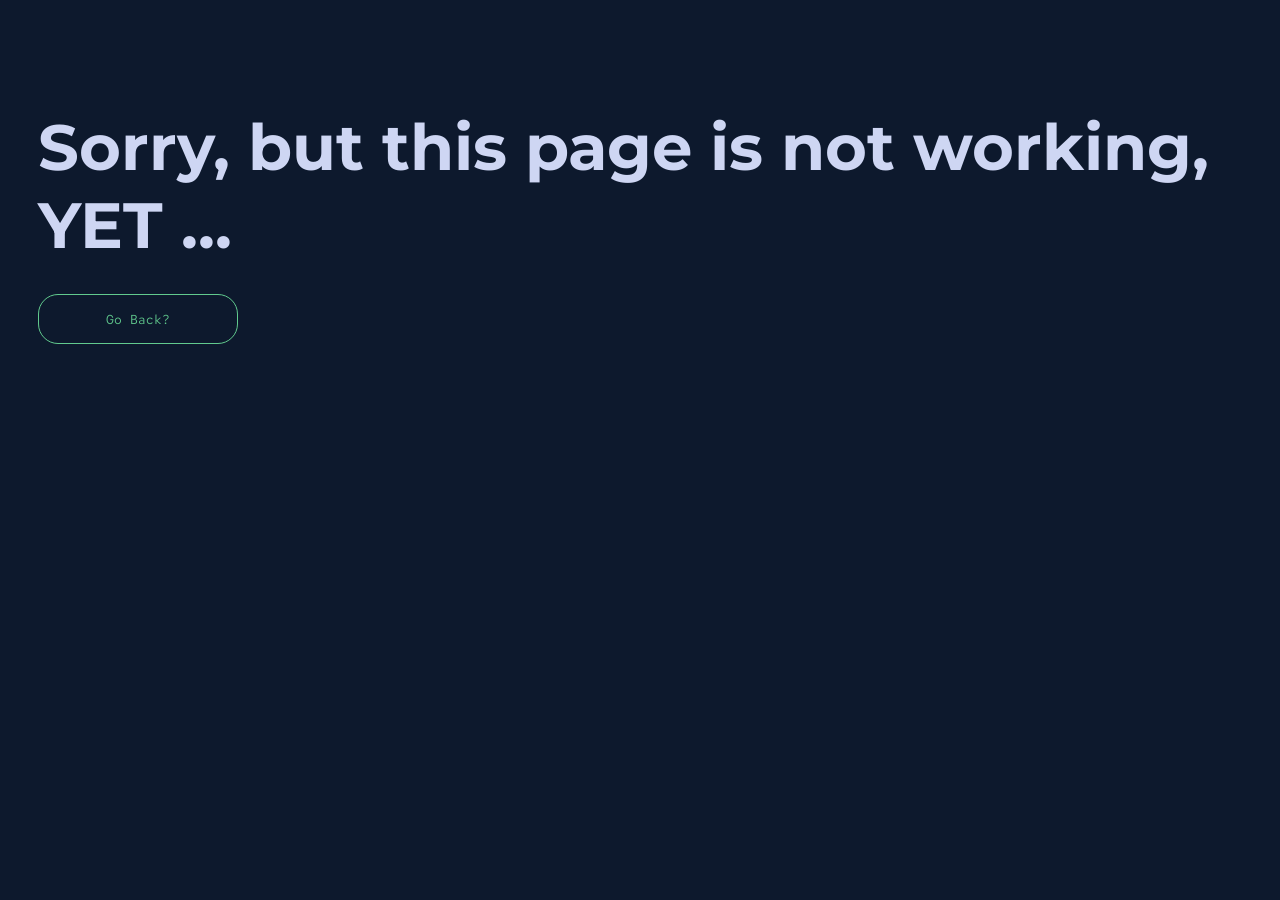
==== blog.html @ 38781072 "New Website" ====
<!DOCTYPE html>
<html lang="en">
<head>
	<meta charset="UTF-8">
	<meta http-equiv="X-UA-Compatible" content="IE=edge">
	<meta name="viewport" content="width=device-width, initial-scale=1.0">

	<!--Font API-->
	<link rel="preconnect" href="https://fonts.googleapis.com"> 
	<link rel="preconnect" href="https://fonts.gstatic.com" crossorigin> 
	<link href="https://fonts.googleapis.com/css2?family=Montserrat:ital,wght@0,400;0,600;0,800;1,400;1,600&family=Red+Hat+Mono:ital,wght@0,400;0,600;1,300;1,400&display=swap" rel="stylesheet">

	<link rel="stylesheet" href="css/styles.css">	
	<meta name="Abe's Blog" content="Abe's Blog.">

	<title>Abe's Tech Blog</title>
</head>
<body style="padding-top: 100px">
	<h1>Sorry, but this page is not working, YET ...</h1>
	<a href="index.html"><button style="margin-top: 30px" class="blog_button">Go Back?</button></a>

</body>
</html>
---- css/styles.css ----
/*
COLOR PALETTE
rgb(206, 214,243)  - Almost White
rgb(138, 146,173)  - Gray (Main)
rgb(13,25,45)      - Almost Blue (Background)
rgb(97, 202, 142)  - Bright Green (Accent Color)

rgb(20, 34, 62)    - Background Hover
*/

/* Global Styles
----------------------------------------------*/

html {
  background-color: rgb(13, 25, 45);
  margin-right: 8%;
  margin-left: 8%;
  width: auto;
  scroll-behavior: smooth;
}

body {
  color: rgb(138, 146, 173);
  margin-right: 90px;
  margin-left: 90px;
  padding-left: 150px;
  padding-right: 150px;
}

* {
  font-family: "Montserrat", sans-serif;
}

/* ------------------------------------------------ */

.main_welcome {
  /* height: 900px; */
  /* margin-bottom: 55%; */
  min-height: 80vh;
  width: 100%;
  padding-top: 15%;
}

#about p{
  width: 80%;
}

.scroll_down {
  height: 50px;
  width: 30px;
  border: 2px solid rgb(138, 146, 173);
  position: absolute;
  left: 50%;
  bottom: 20px;
  border-radius: 50px;
  cursor: pointer;
  margin-bottom: 40px;
  z-index: 1;
}

.scroll_down::before,
.scroll_down::after {
  content: "";
  position: absolute;
  top: 20%;
  left: 50%;
  border: 2px solid rgb(97, 202, 142);
  height: 10px;
  width: 10px;
  transform: translate(-50%, -100%) rotate(45deg);
  border-top: transparent;
  border-left: transparent;
  animation: scroll_down 1.5s ease-in-out infinite;
  z-index: 1;
}

.scroll_down::after {
  top: 30%;
  animation-delay: 0.3s;
  z-index: 1;
}
@keyframes scroll_down {
  0% {
    opacity: 0;
  }
  30% {
    opacity: 1;
  }
  60% {
    opacity: 1;
  }
  100% {
    opacity: 0;
    top: 90%;
  }
}

/* ------------------------------------------------ */

h1 {
  font-size: 400%;
  margin-top: 0;
  margin-bottom: 0;
  color: rgb(206, 214, 243);
}

.gray_h1 {
  color: rgb(138, 146, 173);
}

h2 {
  padding-top: 30px;
  color: rgb(206, 214, 243);
  font-size: 200%;
}

h3 {
  color: rgb(206, 214, 243);
  margin-bottom: 0;
}

h4 {
  font-family: "Red Hat Mono";
  font-size: 120%;
  color: rgb(97, 202, 142);
  padding-bottom: 0px;
  margin-left: 1%;
  margin-bottom: 5px;
}

h5 {
  font-family: "Red Hat Mono";
  padding-top: 0;
  margin-top: 0;
}

/* -------------------------------------------------- */

.one_h2::before {
  font-family: "Red Hat Mono";
  content: "01. ";
  font-size: 80%;
  color: rgb(97, 202, 142);
  font-weight: bold;
}

h2::after {
  display: block;
  content: "";
  margin-top: 10px;
  border-bottom: 1px solid rgb(97, 202, 142);
  width: 5%;
}

.two_h2::before {
  font-family: "Red Hat Mono";
  content: "02. ";
  font-size: 80%;
  color: rgb(97, 202, 142);
  font-weight: bold;
}

.three_h2::before {
  font-family: "Red Hat Mono";
  content: "03. ";
  font-size: 80%;
  color: rgb(97, 202, 142);
  font-weight: bold;
}

.four_h2::before {
  font-family: "Red Hat Mono";
  content: "04. ";
  font-size: 80%;
  color: rgb(97, 202, 142);
  font-weight: bold;
}

.blog_title {
  color: rgb(97, 202, 142);
}

#projects a,
#blog a{
    text-decoration: none;
    color: rgb(97, 202, 142);
    text-transform: uppercase;
    font-weight: 10;
}

/* -------------------------------------------------- */

.blog_button {
  height: 50px;
  width: 200px;
  background-color: rgb(13, 25, 45);
  color: rgb(97, 202, 142);
  border: 1px solid rgb(97, 202, 142); /* Green */
  font-family: "Red Hat Mono";
  font-size: 80%;
  margin-top: 10px;
  margin-bottom: 20px;
  border-radius: 20px;
  -webkit-transition: 0.5s;
  transition: 0.5s;
}
.blog_button:hover {
  background-color: rgb(97, 202, 142); /* Green */
  color: white;
  border-radius: 5px;
  -webkit-transition: 0.5s;
  transition: 0.5s;
}

.blog2_button,
.resume_button {
  height: 40px;
  width: 80px;
  background-color: rgb(13, 25, 45);
  color: rgb(97, 202, 142);
  border: 1px solid rgb(97, 202, 142); /* Green */
  font-family: "Red Hat Mono";
  font-size: 80%;
  margin-top: 10px;
  margin-bottom: 20px;
  border-radius: 20px;
  -webkit-transition: 0.5s;
  transition: 0.5s;
}
.blog2_button:hover,
.resume_button:hover {
  background-color: rgb(97, 202, 142); /* Green */
  color: white;
  border-radius: 5px;
  -webkit-transition: 0.5s;
  transition: 0.5s;
}

/* --------------------------------------------------- */

p {
  /* width: 70%; */
  line-height: 1.5;
}

.title_p {
  width: 40%;
}

a {
  text-decoration: none;
}

.resume_top {
  margin-right: 10px;
}

/* ----------------------------------------------*/
header {
  margin: 0;
  margin-top: 20px;
  width: 100%;
  text-align: right;
  position: absolute;
  right: 3rem;
  z-index: 1;
}

.nav a {
  font-family: "Red Hat Mono";
  color: rgb(138, 146, 173);
  text-decoration: none;
  margin-right: 2%;
}

.nav a:hover {
  color: rgb(97, 202, 142);
  -webkit-transition: 0.5s;
  transition: 0.5s;
}

.one::before {
  content: "01. ";
  color: rgb(97, 202, 142);
  font-weight: bold;
}

.two::before {
  content: "02. ";
  color: rgb(97, 202, 142);
  font-weight: bold;
}

.three::before {
  content: "03. ";
  color: rgb(97, 202, 142);
  font-weight: bold;
}

.four::before {
  content: "04. ";
  color: rgb(97, 202, 142);
  font-weight: bold;
}

/* ------------------------------------------------ */

.section {
  margin-bottom: 10%;
}

.important {
  color: rgb(97, 202, 142);
}

/* ----------------------------------------------- */

.left{
  float: left;
  margin-bottom: 30px;
}

.right {
  float: right;
  margin-left: 20px
}

#portrait_image {

  opacity: 0.7;
  border: 3px solid rgb(97, 202, 142);
  border-radius: 20%;
  -webkit-transition: 0.5s;
  transition: 0.5s;
  margin-bottom: 50px;
}

#portrait_image:hover {
  opacity: 1;
  border: 10px solid rgb(97, 202, 142);
  -webkit-transition: 0.5s;
  transition: 0.5s;
}

/* --------------------------------------------- */

.tabs {
  /* border: 1px solid #cccccc; */
  display: flex;
}

.tabs__sidebar {
  width: 170px;
  flex-shrink: 0;
  background: rgb(13, 25, 45);
  border-left: 5px solid rgb(138, 146, 173);
}

.tabs__button {
  font-family: "Red Hat Mono";
  color: rgb(138, 146, 173);
  display: block;
  padding: 10px;
  background: rgb(13, 25, 45);
  font-size: 120%;
  border: none;
  width: 100%;
  outline: none;
  cursor: pointer;
  -webkit-transition: 0.5s;
  transition: 0.5s;
  margin-bottom: 10%;
  margin-top: 5px;
}

.tabs__button:active {
  color: rgb(97, 202, 142);
  background: rgb(13, 25, 45);
}

.tabs__button--active {
  color: rgb(97, 202, 142);
  font-weight: bold;
  border-left: 7px solid rgb(97, 202, 142);
}

.tabs__button:hover {
  background: rgb(20, 34, 62);
  -webkit-transition: 0.5s;
  transition: 0.5s;
}

.tabs__content {
  padding: 15px;
  font-size: 0.8 rem;
  display: none;
}

.tabs__content--active {
  display: block;
}

.tabs__content > :first-child {
  margin-top: 0;
}

/* ---------------------------------------------- */

footer p {
  margin-top: 60px;
  color: rgb(138, 146, 173);
}

footer a {
  color: rgb(97, 202, 142);
  text-decoration: none;
}

.row h4 {
  color: rgb(206, 214, 243);
}

/* ---------------------------------------------- */

.projects_button,
.blog3_button {
  height: 50px;
  width: 200px;
  background-color: rgb(13, 25, 45);
  color: rgb(97, 202, 142);
  border: 1px solid rgb(97, 202, 142); /* Green */
  font-family: "Red Hat Mono";
  font-size: 80%;
  margin-top: 30px;
  border-radius: 20px;
  -webkit-transition: 0.5s;
  transition: 0.5s;
}
.projects_button:hover,
.blog3_button:hover {
  background-color: rgb(97, 202, 142); /* Green */
  color: white;
  border-radius: 5px;
  -webkit-transition: 0.5s;
  transition: 0.5s;
}


/* ---------------------------------------------- */

.mobile_header {
  display: none;
  position: flex;
  top: 0px;
  right: 30px;
}


/* ---------------------------------------------- */
@media only screen and (max-width: 1400px) {
  html {
    margin-right: 1%;
    margin-left: 1%;
  }

  body {
    color: rgb(138, 146, 173);
    margin-right: 5px;
    margin-left: 5px;
    padding-left: 20px;
    padding-right: 20px;
  }
  .links {
    display: none;
  }  

}

@media only screen and (max-width: 920px) {
  .navbar_mobile {
    display: block;
  }

  html {
    margin-right: 1%;
    margin-left: 1%;
  }

  body {
    color: rgb(138, 146, 173);
    margin-right: 5px;
    margin-left: 5px;
    padding-left: 20px;
    padding-right: 20px;
  }

  .nav a {
    display: none;
  }

  .scroll_down {
    display: none;
  }

  .links {
    display: none;
  }

  .intro-scroll {
    display: none;  
  }

  .title_p{
    width: 90%;
  }

  .main_welcome h4,
  .main_welcome h1{
    font-size: 40;
  }

  .main_welcome {
    margin-top: 20%;
  }

  .navbar_mobile {
    display: block;
}

.mobile_header {
  display: block;
}

.added {
  display: none;
}
/* 
#portrait_image {
  height: 50%;
  width: 50%;
}  */


}

@media only screen and (max-width: 320px) {
  .links {
    display: none;
  }
  html {
    width: 50%;
  }

  .main_welcome {
    margin-top: 150%;
  }

  .navbar_mobile {
    font-size: 20px;
}

.navbar_mobile img {
  width: 35px;
  height: 35px;
}
.hamburger_btn .fa-bars,
.hamburger_btn .fa-times-circle {
    top: 30px;
    left: 7%;
    font-size: 35px;
}


.mobile_header {
  display: block;
}

}

.contact-link img {
  transform: translate(-50%, -100%) rotate(270deg);
  -webkit-transition: 0.3s;
  transition: 0.3s;
}

.contact-link img:hover {
  filter: brightness(250%);
  transform: translate(-50%, -100%) rotate(270deg);
  -webkit-transition: 0.3s;
  transition: 0.3s;
}

.intro-grid {
  background-image: url(/content/svg/pattern-dot-grid.svg);
  background-size: 24px 24px;
  opacity: 0.1;
  position: absolute;
  top: 20%;
  right: 0;
  bottom: 0;
  left: 40%;
}

.intro-scroll {
  font-family: "Red Hat Mono";
  line-height: 2;
  text-transform: uppercase;
  letter-spacing: 0.2rem;
  position: absolute;
  bottom: 5rem;
  /* left: 24px; */
  z-index: 1;
}

.intro-scroll a {
  font-family: "Red Hat Mono";
  font-size: 70%;
  display: inline-block;
  color: rgba(255, 255, 255, 0.3);
  text-decoration: none;
  position: relative;
  padding-right: 80px;
  z-index: 2;
}

.intro-scroll a::after {
  content: "";
  position: absolute;
  top: 50%;
  right: 0;
  height: 1px;
  width: 72px;
  background-color: rgb(97, 202, 142);
  z-index: 1;
}

.shadow {
  box-shadow: 0 10px 30px 0 rgba(67, 80, 98, 0.24),
    0 2px 4px 0 rgba(67, 80, 98, 0.1) !important;
}

.feature-item {
  transition: all 0.2s ease-in-out 0s !important;
  min-height: 200px;
  padding-right: 30px;
  padding-left: 30px;
}

.feature-item:hover {
  transform: translateY(-13px);
}

.grid-container {
  display: grid;
  grid-template-columns: 1fr 1fr;
  grid-gap: 20px;
}

.grid-container p {
  width: 100%;
  margin-bottom: 30px;
}

.grid-container-blog {
  display: grid;
  grid-template-columns: 1fr 1fr;
  grid-gap: 20px;

  display: flex;
  justify-content: space-between;
}

/* ------------------------------------------------------ */
.ss-go-top {
  position: absolute;
  top: -1px;
  right: 6rem;
  z-index: 2;
}

.ss-go-top a {
  display: block;
  background: rgba(255, 255, 255, 0.05);
  text-decoration: none;
  margin: 0;
  padding: 0;
  border: 0 none;
  height: 60px;
  width: 60px;
  line-height: 60px;
  text-align: center;
  color: white;
  text-transform: uppercase;
  transition: all 0.3s;
  background-repeat: no-repeat;
  background-position: center center;
  background-image: url(../images/icons/icon-arrow-up.svg);
  background-size: 10px 16px;
  position: relative;
}

.ss-go-top a:hover,
.ss-go-top a:focus {
  background-color: #cf1767;
  color: #ffffff;
}

.ss-go-top::before {
  content: "";
  display: block;
  width: 1px;
  height: 100px;
  background-color: rgba(255, 255, 255, 0.05);
  position: absolute;
  top: -115px;
  left: 50%;
}

.ss-go-top::after {
  content: "back to top";
  display: block;
  float: left;
  width: 120px;
  font-size: 1.2rem;
  line-height: 30px;
  text-transform: uppercase;
  letter-spacing: 0.2rem;
  color: rgba(255, 255, 255, 0.15);
  transition: all 0.5s;
  -webkit-transform: rotate(-90deg);
  transform: rotate(-90deg);
  -webkit-transform-origin: left bottom;
  -ms-transform-origin: left bottom;
  transform-origin: left bottom;
  position: absolute;
  left: calc(30px + 15px);
  top: -165px;
}

.contact-link {
  font-family: "Red Hat Mono";
  line-height: 2;
  position: absolute;
  /* bottom: 9rem; */
  left: 8rem;
  z-index: 1;
  transform: translate(-50%, -100%) rotate(90deg);
}

.contact-link::after {
  content: "";
  /* margin-left: 20px; */
  margin-top: -35px;
  position: absolute;
  top: 50%;
  height: 1px;
  width: 72px;
  background-color: rgb(97, 202, 142);
  z-index: 1;
}

.contact-link a {
  font-family: "Red Hat Mono";
  color: rgb(206, 214, 243);
  text-decoration: none;
  z-index: 2;
  -webkit-transition: 0.5s;
  transition: 0.5s;
}

.contact-link a:hover {
  color: rgb(97, 202, 142);
  -webkit-transition: 0.5s;
  transition: 0.5s;
}

.email-link {
  font-family: "Red Hat Mono";
  line-height: 2;
  position: absolute;
  /* bottom: 7.5rem; */
  right: 0rem;
  z-index: 1;
  transform: translate(-50%, -100%) rotate(90deg);
}

.email-link::after {
  content: "";
  position: absolute;
  top: 50%;
  margin-left: 10px;
  /* left: 0;    */
  height: 1px;
  width: 29px;
  background-color: rgb(97, 202, 142);
  z-index: 1;
}

.email-link a {
  font-family: "Red Hat Mono";
  color: rgb(138, 146, 173);
  text-decoration: none;
  z-index: 2;
  -webkit-transition: 0.5s;
  transition: 0.5s;
}

.email-link a:hover {
  color: #ffffff;
  -webkit-transition: 0.5s;
  transition: 0.5s;
}
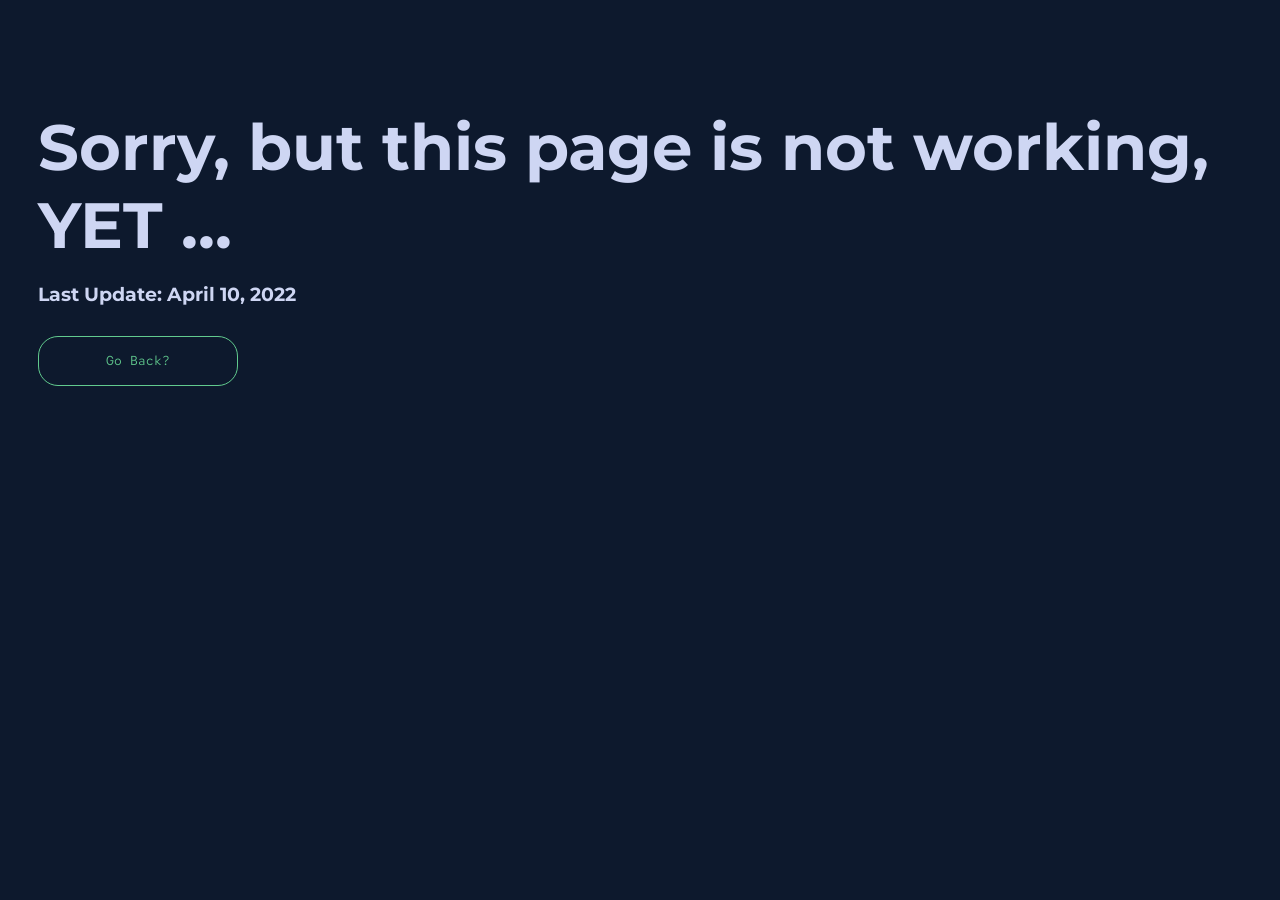
==== commit 12f00ca7: "Imp to UI Mobile" ====
--- a/blog.html
+++ b/blog.html
@@ -17,6 +17,7 @@
 </head>
 <body style="padding-top: 100px">
 	<h1>Sorry, but this page is not working, YET ...</h1>
+	<h3>Last Update: April 10, 2022</h3>
 	<a href="index.html"><button style="margin-top: 30px" class="blog_button">Go Back?</button></a>
 
 </body>
--- a/css/styles.css
+++ b/css/styles.css
@@ -41,7 +41,7 @@
   padding-top: 15%;
 }
 
-#about p{
+#about p {
   width: 80%;
 }
 
@@ -134,6 +134,10 @@
   margin-top: 0;
 }
 
+#mobile {
+  display: none;
+}
+
 /* -------------------------------------------------- */
 
 .one_h2::before {
@@ -181,11 +185,11 @@
 }
 
 #projects a,
-#blog a{
-    text-decoration: none;
-    color: rgb(97, 202, 142);
-    text-transform: uppercase;
-    font-weight: 10;
+#blog a {
+  text-decoration: none;
+  color: rgb(97, 202, 142);
+  text-transform: uppercase;
+  font-weight: 10;
 }
 
 /* -------------------------------------------------- */
@@ -315,18 +319,17 @@
 
 /* ----------------------------------------------- */
 
-.left{
+.left {
   float: left;
   margin-bottom: 30px;
 }
 
 .right {
   float: right;
-  margin-left: 20px
+  margin-left: 20px;
 }
 
 #portrait_image {
-
   opacity: 0.7;
   border: 3px solid rgb(97, 202, 142);
   border-radius: 20%;
@@ -445,7 +448,6 @@
   transition: 0.5s;
 }
 
-
 /* ---------------------------------------------- */
 
 .mobile_header {
@@ -455,127 +457,7 @@
   right: 30px;
 }
 
-
 /* ---------------------------------------------- */
-@media only screen and (max-width: 1400px) {
-  html {
-    margin-right: 1%;
-    margin-left: 1%;
-  }
-
-  body {
-    color: rgb(138, 146, 173);
-    margin-right: 5px;
-    margin-left: 5px;
-    padding-left: 20px;
-    padding-right: 20px;
-  }
-  .links {
-    display: none;
-  }  
-
-}
-
-@media only screen and (max-width: 920px) {
-  .navbar_mobile {
-    display: block;
-  }
-
-  html {
-    margin-right: 1%;
-    margin-left: 1%;
-  }
-
-  body {
-    color: rgb(138, 146, 173);
-    margin-right: 5px;
-    margin-left: 5px;
-    padding-left: 20px;
-    padding-right: 20px;
-  }
-
-  .nav a {
-    display: none;
-  }
-
-  .scroll_down {
-    display: none;
-  }
-
-  .links {
-    display: none;
-  }
-
-  .intro-scroll {
-    display: none;  
-  }
-
-  .title_p{
-    width: 90%;
-  }
-
-  .main_welcome h4,
-  .main_welcome h1{
-    font-size: 40;
-  }
-
-  .main_welcome {
-    margin-top: 20%;
-  }
-
-  .navbar_mobile {
-    display: block;
-}
-
-.mobile_header {
-  display: block;
-}
-
-.added {
-  display: none;
-}
-/* 
-#portrait_image {
-  height: 50%;
-  width: 50%;
-}  */
-
-
-}
-
-@media only screen and (max-width: 320px) {
-  .links {
-    display: none;
-  }
-  html {
-    width: 50%;
-  }
-
-  .main_welcome {
-    margin-top: 150%;
-  }
-
-  .navbar_mobile {
-    font-size: 20px;
-}
-
-.navbar_mobile img {
-  width: 35px;
-  height: 35px;
-}
-.hamburger_btn .fa-bars,
-.hamburger_btn .fa-times-circle {
-    top: 30px;
-    left: 7%;
-    font-size: 35px;
-}
-
-
-.mobile_header {
-  display: block;
-}
-
-}
 
 .contact-link img {
   transform: translate(-50%, -100%) rotate(270deg);
@@ -606,10 +488,11 @@
   line-height: 2;
   text-transform: uppercase;
   letter-spacing: 0.2rem;
-  position: absolute;
-  bottom: 5rem;
+  margin-top: 20px;
+  /* position: absolute; */
+  /* bottom: 5rem; */
   /* left: 24px; */
-  z-index: 1;
+  /* z-index: 1; */
 }
 
 .intro-scroll a {
@@ -810,3 +693,154 @@
   -webkit-transition: 0.5s;
   transition: 0.5s;
 }
+
+/* !-------------------------------------------------------------------- */
+
+@media only screen and (max-width: 1400px) {
+  html {
+    margin-right: 1%;
+    margin-left: 1%;
+  }
+
+  body {
+    color: rgb(138, 146, 173);
+    margin-right: 5px;
+    margin-left: 5px;
+    padding-left: 20px;
+    padding-right: 20px;
+  }
+  .links {
+    display: none;
+  }
+}
+
+@media only screen and (max-width: 920px) {
+  .navbar_mobile {
+    display: block;
+  }
+
+  html {
+    margin-right: 1%;
+    margin-left: 1%;
+  }
+
+  body {
+    margin-right: 5px;
+    margin-left: 5px;
+    padding-left: 20px;
+    padding-right: 20px;
+  }
+
+  .nav a {
+    display: none;
+  }
+
+  .scroll_down {
+    display: none;
+  }
+
+  .links {
+    display: none;
+  }
+
+  /* .intro-scroll {
+    display: none;  
+  } */
+
+  .title_p {
+    width: 90%;
+  }
+
+  .main_welcome h1 {
+    font-size: 50px;
+  }
+
+  .main_welcome h1 {
+    font-size: 40px;
+  }
+
+  .main_welcome h4 {
+    font-size: 15px;
+  }
+
+  .main_welcome {
+    margin-top: 20%;
+  }
+
+  .navbar_mobile {
+    display: block;
+  }
+  .mobile_header {
+    display: block;
+  }
+}
+
+@media only screen and (max-width: 570px) {
+  .grid-container {
+    grid-template-columns: 1fr;
+  }
+
+  .grid-container-blog {
+    display: grid;
+    grid-template-columns: 1fr;
+    grid-gap: 20px;
+  }
+
+  #portrait_image {
+    display: none;
+  }
+
+  #mobile {
+    display: block;
+  }
+
+  #desk {
+    display: none;
+  }
+
+  .tabs__sidebar {
+    width: 40px;
+  }
+
+  #about p {
+    width: 100%;
+  }
+}
+
+@media only screen and (max-width: 460px) {
+  .added {
+    display: none;
+  }
+}
+
+@media only screen and (max-width: 320px) {
+  .links {
+    display: none;
+  }
+  html {
+    width: 50%;
+  }
+
+  .main_welcome {
+    margin-top: 150%;
+  }
+
+  .navbar_mobile {
+    font-size: 20px;
+  }
+
+  .navbar_mobile img {
+    width: 35px;
+    height: 35px;
+  }
+  .hamburger_btn .fa-bars,
+  .hamburger_btn .fa-times-circle {
+    top: 30px;
+    left: 7%;
+    font-size: 35px;
+  }
+
+  .mobile_header {
+    display: block;
+  }
+}
